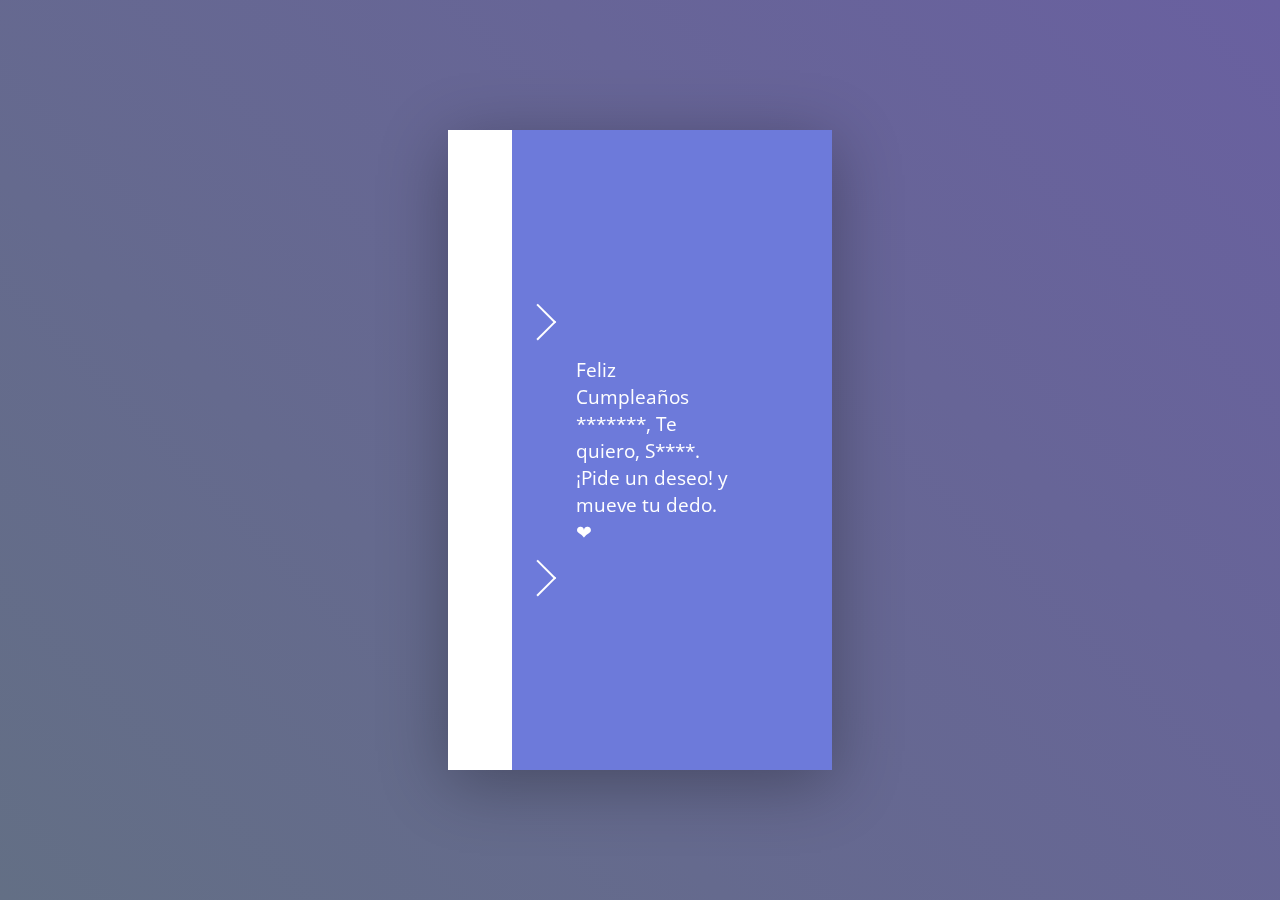
==== index.html @ f34a8291 "Brithday for someone" ====
<!DOCTYPE html>
<html lang="en" >
<head>
  <meta charset="UTF-8">
  <title>Santi</title>
  <meta name="viewport" content="width=device-width, initial-scale=1, user-scalable=yes"><link rel='stylesheet' href='https://fonts.googleapis.com/css?family=Open+Sans'>
<link rel="stylesheet" href="./style.css">
</head>
<body>
<!-- partial:index.partial.html -->
<div class="demo">
  <svg class="sidebar" viewBox="0 0 300 500">
    <path class="s-path" fill="#fff" d="M0,0 50,0 a0,250 0 1,1 0,500 L0,500" />
  </svg>
  <div class="static">
    <div class="static__text">Feliz Cumpleaños *******, Te quiero, S****. ¡Pide un deseo! y mueve tu dedo. ❤</div>
  </div>
</div>
<!-- partial -->
  <script src='https://cdnjs.cloudflare.com/ajax/libs/jquery/2.1.3/jquery.min.js'></script>
  <script  src="./script.js"></script>

</body>
</html>
---- style.css ----
*, *:before, *:after {
  box-sizing: border-box;
  margin: 0;
  padding: 0;
}

html, body {
  font-size: 80%;
  height: 100%;
  background: linear-gradient(45deg, #636f85, #6960a0);

}

button, input {
  border: 0;
  outline: none;
}

body {
  background: linear-gradient(45deg, #636f85, #6960a0);
}

.demo {
  position: fixed;
  top: 50%;
  left: 50%;
  margin-top: -25rem;
  margin-left: -15rem;
  width: 30rem;
  height: 50rem;
  box-shadow: 0 1rem 5rem rgba(0, 0, 0, 0.3);
}

.static {
  height: 100%;
  font-size: 1.5rem;
  font-family: "Open Sans", Helvetica, Arial, sans-serif;
  background: #6D7ADA;
}
.static:before, .static:after {
  content: "";
  position: absolute;
  left: 7rem;
  width: 2rem;
  height: 2rem;
  margin-left: -1rem;
  margin-top: -1rem;
  border: 2px solid #fff;
  border-left: none;
  border-bottom: none;
  -webkit-transform: rotate(45deg);
          transform: rotate(45deg);
  -webkit-animation: arrows 1.5s infinite;
          animation: arrows 1.5s infinite;
}
.static:before {
  top: 15rem;
}
.static:after {
  top: 35rem;
}
.static__text {
  width: 12rem;
  position: absolute;
  top: 50%;
  left: 50%;
  margin-left: -5rem;
  -webkit-transform: translate3d(0, -50%, 0);
          transform: translate3d(0, -50%, 0);
  color: #fff;
  -webkit-perspective: 1px;
          perspective: 1px;
  -webkit-backface-visibility: hidden;
          backface-visibility: hidden;
}

.sidebar-content {
  z-index: -1;
  position: absolute;
  top: 0;
  left: 0;
  width: 20rem;
  height: 100%;
  padding-top: 1rem;
  opacity: 0;
  transition: opacity 200ms, z-index 0s 0s;
  background-color: #E9EAF3;
  overflow: hidden;
}
.sidebar-content.active {
  z-index: 2;
  opacity: 1;
}

.contact {
  position: relative;
  width: 100%;
  height: 5rem;
  padding-left: 1.7rem;
  display: flex;
  align-items: center;
  cursor: pointer;
  overflow: hidden;
}
.contact__photo {
  border-radius: 50%;
  margin-right: 1.5rem;
}
.contact__name {
  font-size: 1.2rem;
  font-family: "Open Sans", Helvetica, Arial, sans-serif;
}
.contact__status {
  position: absolute;
  top: 2.1rem;
  right: 1.5rem;
  width: 8px;
  height: 8px;
  border: 2px solid #00B570;
  border-radius: 50%;
  opacity: 0;
  transition: opacity 0.3s;
}
.contact__status.online {
  opacity: 1;
}

.search {
  position: absolute;
  bottom: 0;
  left: 0;
  width: 100%;
  height: 5.5rem;
  padding-left: 1.5rem;
  background: #fff;
  display: flex;
  align-items: center;
}

svg {
  overflow: visible;
}

.sidebar {
  z-index: 1;
  position: absolute;
  top: 0;
  left: 0;
  display: block;
  width: 100%;
  height: 100%;
}

/*.s-path {
  cursor: -webkit-grab;
  cursor: grab;
}*/

.cloned {
  position: absolute;
  z-index: 10;
  transition: top 0.3s, left 0.3s;
  transition-delay: 0.2s;
  transition-timing-function: cubic-bezier(0.55, 0.055, 0.675, 0.19);
}
.cloned.removed {
  transition: opacity 0.2s 0;
  opacity: 0;
}

.chat {
  display: none;
  z-index: 5;
  position: absolute;
  top: 0;
  left: 0;
  width: 100%;
  height: 100%;
  padding: 2.5rem 0 5.5rem 2.5rem;
  transition: opacity 200ms;
  opacity: 0;
}
.chat.active {
  opacity: 1;
}
.chat.active:before {
  width: 100%;
}
.chat:before {
  content: "";
  position: absolute;
  top: 0;
  left: 0;
  width: 100%;
  height: 0.5rem;
  background: #1CC6AE;
  width: 0;
  transition: width 0.2s;
}
.chat__back {
  position: relative;
  display: inline-block;
  width: 2rem;
  height: 2rem;
  margin-top: 0.5rem;
  margin-left: -0.6rem;
  cursor: pointer;
}
.chat__back:hover:before {
  -webkit-transform: translateX(-0.3rem) rotate(-45deg);
          transform: translateX(-0.3rem) rotate(-45deg);
}
.chat__back:before {
  content: "";
  position: absolute;
  display: block;
  top: 0.4rem;
  left: 0.6rem;
  width: 1.2rem;
  height: 1.2rem;
  border: 2px solid #545675;
  border-right: none;
  border-bottom: none;
  -webkit-transform: rotate(-45deg);
          transform: rotate(-45deg);
  transition: -webkit-transform 0.3s;
  transition: transform 0.3s;
  transition: transform 0.3s, -webkit-transform 0.3s;
}
.chat__status {
  position: absolute;
  top: 2rem;
  right: 6.5rem;
  font-size: 1.2rem;
  font-family: "Open Sans", Helvetica, Arial, sans-serif;
  text-transform: uppercase;
  color: #B1A9A9;
}
.chat__person {
  display: inline-block;
  position: absolute;
  top: 3rem;
  right: 6.5rem;
  font-size: 2rem;
  font-family: "Open Sans", Helvetica, Arial, sans-serif;
  color: #36343D;
}
.chat__online {
  position: absolute;
  top: 50%;
  left: -1.5rem;
  margin-top: -3px;
  width: 8px;
  height: 8px;
  border: 2px solid #00B570;
  border-radius: 50%;
  opacity: 0;
  transition: opacity 0.3s;
}
.chat__online.active {
  opacity: 1;
}
.chat__messages {
  position: absolute;
  top: 7.5rem;
  left: 2.5rem;
  width: 27.5rem;
  height: 37rem;
  padding-right: 2.5rem;
  overflow-y: auto;
}
.chat__msgRow {
  margin-bottom: 0.5rem;
}
.chat__msgRow:after {
  content: "";
  display: table;
  clear: both;
}
.chat__message {
  display: inline-block;
  max-width: 60%;
  padding: 1rem;
  font-size: 1.4rem;
  font-family: "Open Sans", Helvetica, Arial, sans-serif;
}
.chat__message.mine {
  color: #2B2342;
  border: 1px solid #DFDFDF;
}
.chat__message.notMine {
  float: right;
  color: #23244E;
  background: #E9EAF3;
}
.chat__input {
  position: absolute;
  bottom: 0;
  left: 0;
  width: 100%;
  height: 5.5rem;
  padding: 1rem 1rem 1rem 4rem;
  background-image: url("https://s3-us-west-2.amazonaws.com/s.cdpn.io/142996/elastic-search.png");
  background-repeat: no-repeat;
  background-position: 1rem 1.5rem;
  background-color: #E9EAF3;
  color: #2B2342;
  font-size: 1.4rem;
  font-family: "Open Sans", Helvetica, Arial, sans-serif;
}

.ripple {
  position: absolute;
  width: 10rem;
  height: 10rem;
  margin-left: -5rem;
  margin-top: -5rem;
  background: rgba(0, 0, 0, 0.4);
  -webkit-transform: scale(0);
          transform: scale(0);
  -webkit-animation: animRipple 0.3s;
          animation: animRipple 0.3s;
  border-radius: 50%;
}

@-webkit-keyframes animRipple {
  to {
    -webkit-transform: scale(2.5);
            transform: scale(2.5);
    opacity: 0;
  }
}

@keyframes animRipple {
  to {
    -webkit-transform: scale(2.5);
            transform: scale(2.5);
    opacity: 0;
  }
}
@-webkit-keyframes arrows {
  to {
    -webkit-transform: translateX(100%) rotate(45deg);
            transform: translateX(100%) rotate(45deg);
    opacity: 0;
  }
}
@keyframes arrows {
  to {
    -webkit-transform: translateX(100%) rotate(45deg);
            transform: translateX(100%) rotate(45deg);
    opacity: 0;
  }
}

.transition(@transition: all linear .25s) {
  -webkit-transition: @transition;
  -moz-transition: @transition;
  -o-transition: @transition;
  -ms-transition: @transition;
  transition: @transition;
}

.transform(@transform: inherit) {
  -webkit-transform: @transform;
  -moz-transform: @transform;
  -o-transform: @transform;
  -ms-transform: @transform;
  transform: @transform;
}

.transform-origin(@transform-origin: left top) {
  -webkit-transform-origin: @transform-origin;
  -moz-transform-origin: @transform-origin;
  -o-transform-origin: @transform-origin;
  -ms-transform-origin: @transform-origin;
  transform-origin: @transform-origin;
}

.animation(@parameters) {
  -webkit-animation: @parameters;
  -moz-animation: @parameters;
  -o-animation: @parameters;
  -ms-animation: @parameters;
  animation: @parameters;
}

.loveKeyframes(@multiply: 1, @direction: 1) {
  0% {
    font-size: 0;
    opacity: 0;
    padding-left: 10px / @multiply;
  }
  25% {
    font-size: 16px * @multiply;
    opacity: 1;
    padding-left: (10px + 10px * @direction) / @multiply;
  }
  50% {
    padding-left: (10px - 10px * @direction) / @multiply;
  }
  75% {
    font-size: 28px * @multiply;
    opacity: 1;
    padding-left: (10px + 10px * @direction) / @multiply;
  }
  100% {
    font-size: 32px * @multiply;
    opacity: 0;
    line-height: 32px * @multiply;
    padding-left: 10px / @multiply;
  }
}

@keyframes love1 {
  .loveKeyframes;
}
@-moz-keyframes love1 {
  .loveKeyframes;
}
@-webkit-keyframes love1 {
  .loveKeyframes;
}
@-o-keyframes love1 {
  .loveKeyframes;
}
@-ms-keyframes love1 {
  .loveKeyframes;
}
@keyframes love2 {
  .loveKeyframes(1.2, -1);
}
@-moz-keyframes love2 {
  .loveKeyframes(1.2, -1);
}
@-webkit-keyframes love2 {
  .loveKeyframes(1.2, -1);
}
@-o-keyframes love2 {
  .loveKeyframes(1.2, -1);
}
@-ms-keyframes love2 {
  .loveKeyframes(1.2, -1);
}
@keyframes love3 {
  .loveKeyframes(2);
}
@-moz-keyframes love3 {
  .loveKeyframes(2);
}
@-webkit-keyframes love3 {
  .loveKeyframes(2);
}
@-o-keyframes love3 {
  .loveKeyframes(2);
}
@-ms-keyframes love3 {
  .loveKeyframes(2);
}

#hearts {
  display: block;
  position: absolute;
  left: 0;
  right: 0;
  bottom: 0;
  margin: auto;
  width: 100px;
  height: 200px;
  text-align: center;
}

.heart {
  display: block;
  position: absolute;
  margin: auto;
  left: 0;
  right: 0;
  bottom: 0;
  width: 50%;
  vertical-align: bottom;
  color: #C1272D;
}

.heart1 {
  .heart;
  height: 120px;
  line-height: 120px;
  .transform-origin(50% 100%);
  .transform(rotate(-6deg));
  .animation(love1 1s infinite ease-in-out);
}
.heart2 {
  .heart;
  height: 110px;
  line-height: 110px;
  .transform-origin(50% 100%);
  .transform(rotate(6deg));
  .animation(love2 1s infinite ease-in-out 0.3s);
}
.heart3 {
  .heart;
  height: 100px;
  line-height: 100px;
  .animation(love3 1s infinite ease-in-out 0.6s);
}
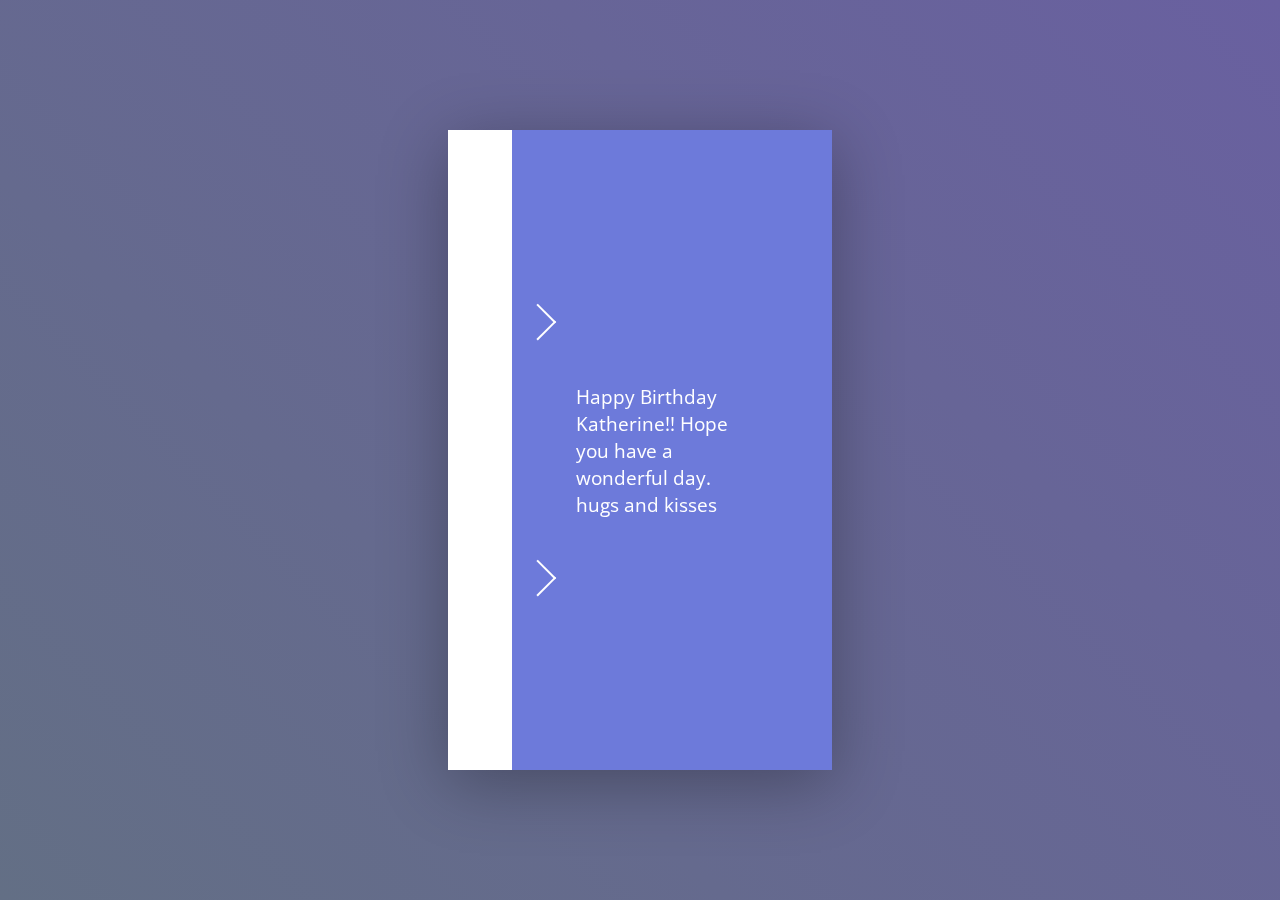
==== commit 67de5101: "Update index.html" ====
--- a/index.html
+++ b/index.html
@@ -13,7 +13,7 @@
     <path class="s-path" fill="#fff" d="M0,0 50,0 a0,250 0 1,1 0,500 L0,500" />
   </svg>
   <div class="static">
-    <div class="static__text">Feliz Cumpleaños *******, Te quiero, S****. ¡Pide un deseo! y mueve tu dedo. ❤</div>
+    <div class="static__text">Happy Birthday Katherine!! Hope you have a wonderful day. hugs and kisses</div>
   </div>
 </div>
 <!-- partial -->
@@ -21,4 +21,4 @@
   <script  src="./script.js"></script>
 
 </body>
-</html>+</html>
